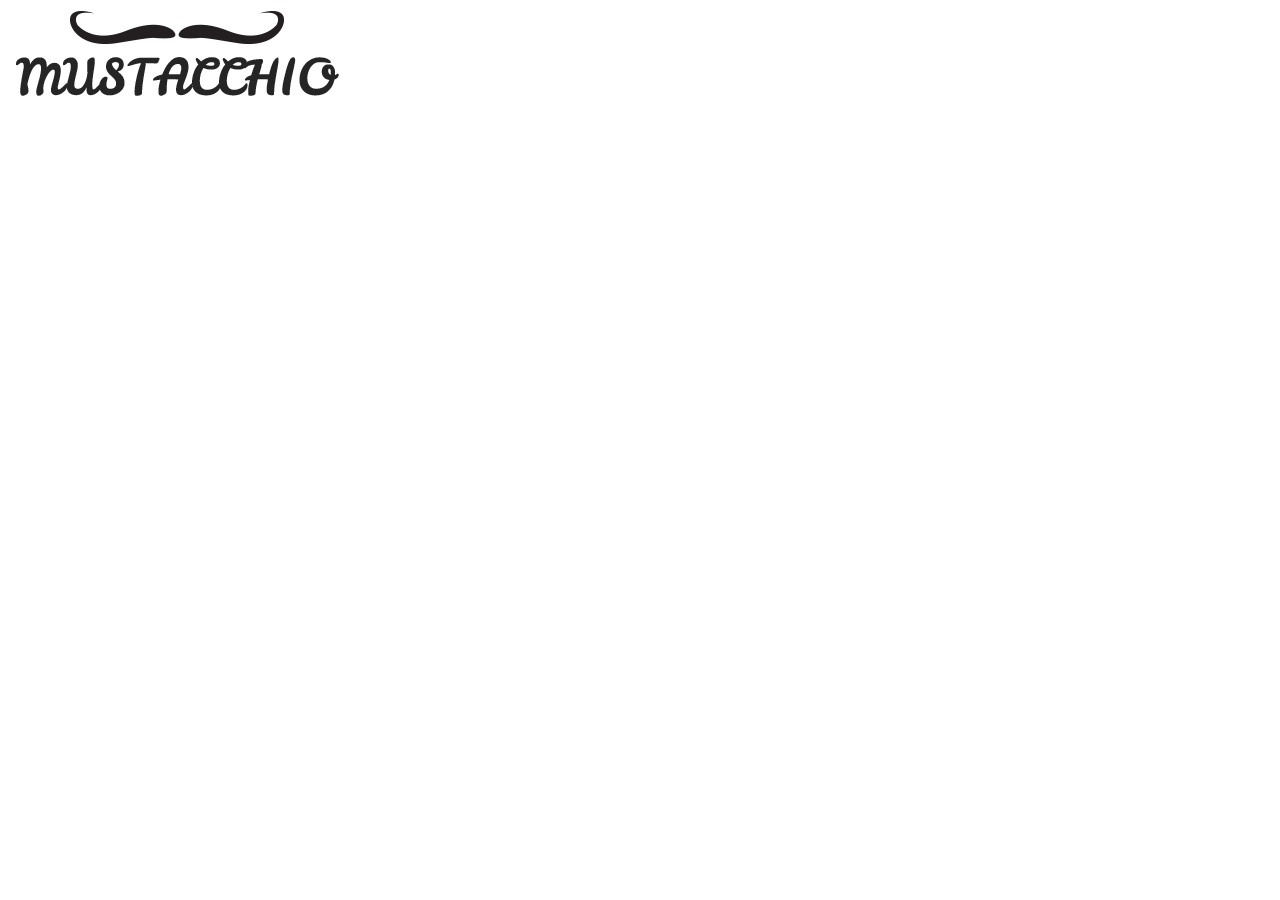
==== index.htm @ b86696db "Added images folder for the website" ====
<!DOCTYPE html>
<html lang="en">
<head>
    <link rel="stylesheet" href="style.css">
    <meta charset="UTF-8">
    <meta name="viewport" content="width=device-width, initial-scale=1.0">
    <title>Mustacchio</title>
</head>
<body>
    <img class="logo" src="/images/logo.jpg" alt="">
</body>
<link rel="stylesheet" href="script.js">
</html>
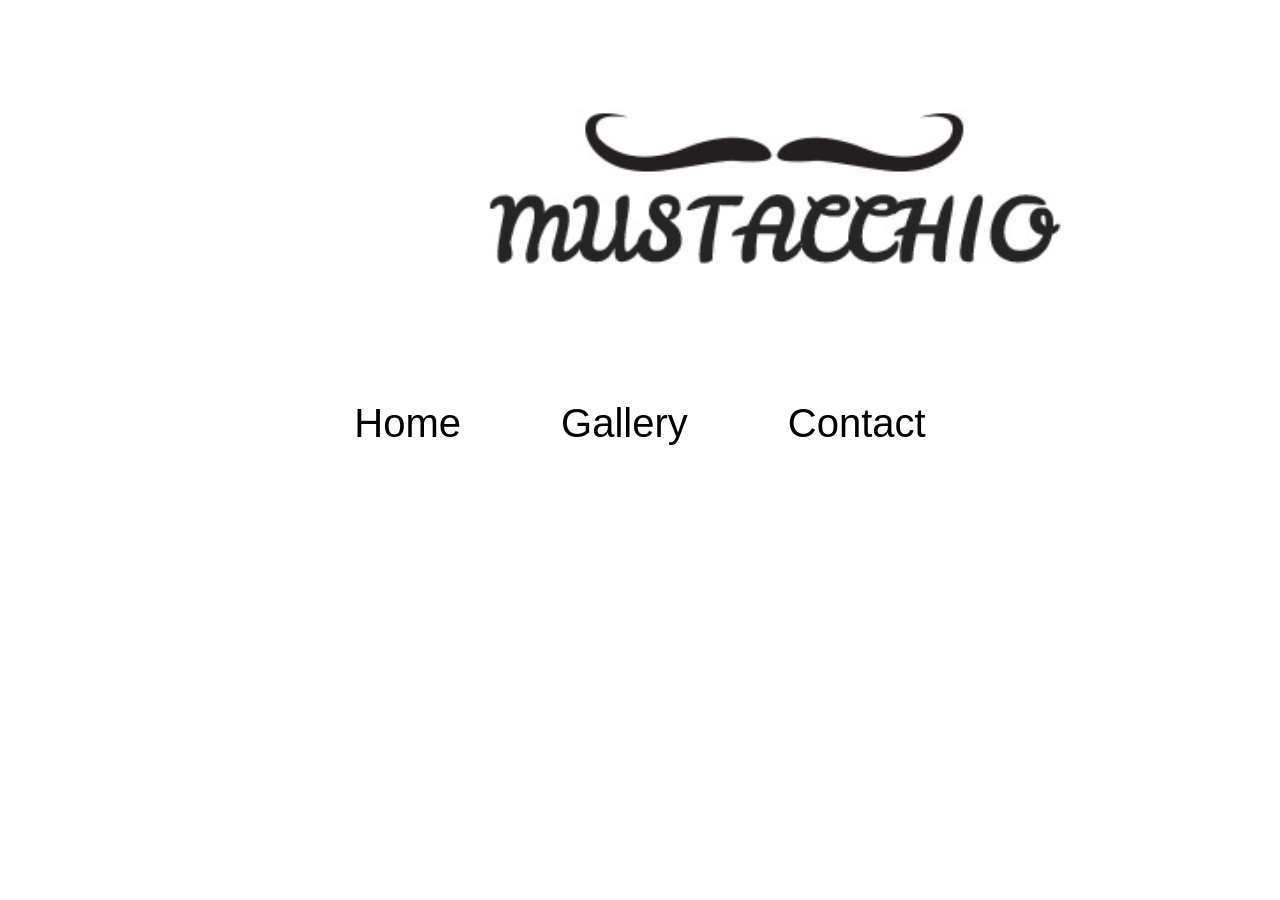
==== commit 506ed10d: "added a logo and divs for the different pages that i've also added. Along with css to put them in th" ====
--- a/index.htm
+++ b/index.htm
@@ -8,6 +8,11 @@
 </head>
 <body>
     <img class="logo" src="/images/logo.jpg" alt="">
+    <div class="links">
+        <div class="home"><a href="index.htm">Home</a></div>
+        <div class="gallery"><a href="gallery.htm">Gallery</a></div>
+        <div class="contact"><a href="contacts.htm">Contact</a></div>
+    </div>
 </body>
 <link rel="stylesheet" href="script.js">
 </html>
--- a/style.css
+++ b/style.css
@@ -0,0 +1,25 @@
+.logo{
+    position: relative;
+    left: 37%;
+    margin-top: 100px;
+    width: 600px;
+}
+
+.links{
+    display: flex;
+    align-items: center;
+    justify-content: center;
+    font-family: 'Franklin Gothic Medium', 'Arial Narrow', Arial, sans-serif;
+    font-size: 40px;
+    gap: 100px;
+    margin-top: 125px;
+}
+
+.home:hover, .gallery:hover, .contact:hover{
+    color: rgb(69, 67, 67);
+}
+
+a{
+    color: inherit;
+    text-decoration: none;
+}
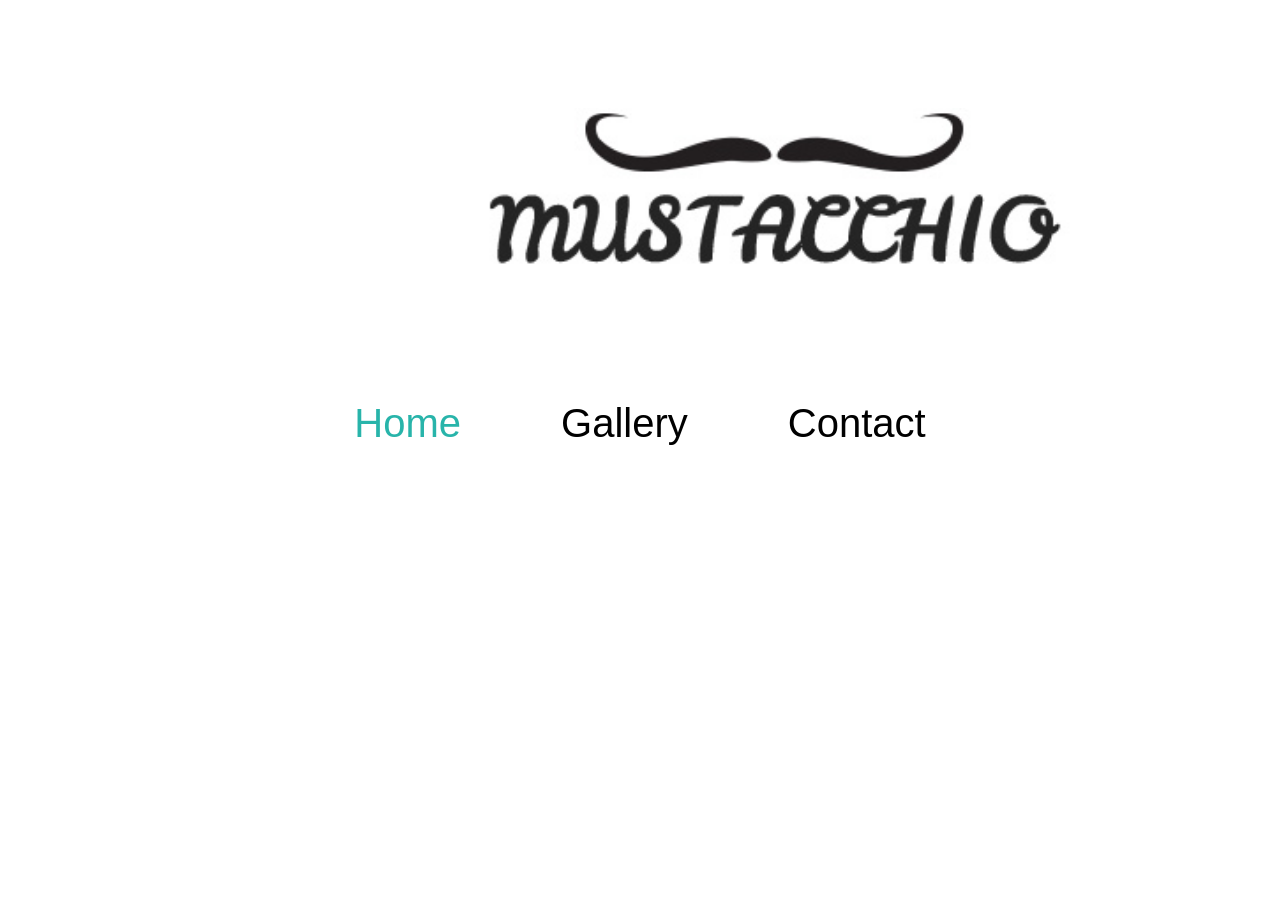
==== commit ebcb597e: "added css for each page along with actual content on the pages, allowing them to switch between each" ====
--- a/index.htm
+++ b/index.htm
@@ -1,18 +1,21 @@
 <!DOCTYPE html>
 <html lang="en">
+
 <head>
-    <link rel="stylesheet" href="style.css">
+    <link rel="stylesheet" href="main.css">
     <meta charset="UTF-8">
     <meta name="viewport" content="width=device-width, initial-scale=1.0">
     <title>Mustacchio</title>
 </head>
+
 <body>
     <img class="logo" src="/images/logo.jpg" alt="">
     <div class="links">
-        <div class="home"><a href="index.htm">Home</a></div>
+        <div class="home" style="color:rgb(40, 180, 170);"><a href="index.htm">Home</a></div>
         <div class="gallery"><a href="gallery.htm">Gallery</a></div>
         <div class="contact"><a href="contacts.htm">Contact</a></div>
     </div>
 </body>
 <link rel="stylesheet" href="script.js">
+
 </html>
--- a/main.css
+++ b/main.css
@@ -0,0 +1,27 @@
+.logo {
+    position: relative;
+    left: 37%;
+    margin-top: 100px;
+    width: 600px;
+}
+
+.links {
+    display: flex;
+    align-items: center;
+    justify-content: center;
+    font-family: 'Franklin Gothic Medium', 'Arial Narrow', Arial, sans-serif;
+    font-size: 40px;
+    gap: 100px;
+    margin-top: 125px;
+}
+
+.home:hover,
+.gallery:hover,
+.contact:hover {
+    color: rgb(40, 180, 170);
+}
+
+a {
+    color: inherit;
+    text-decoration: none;
+}
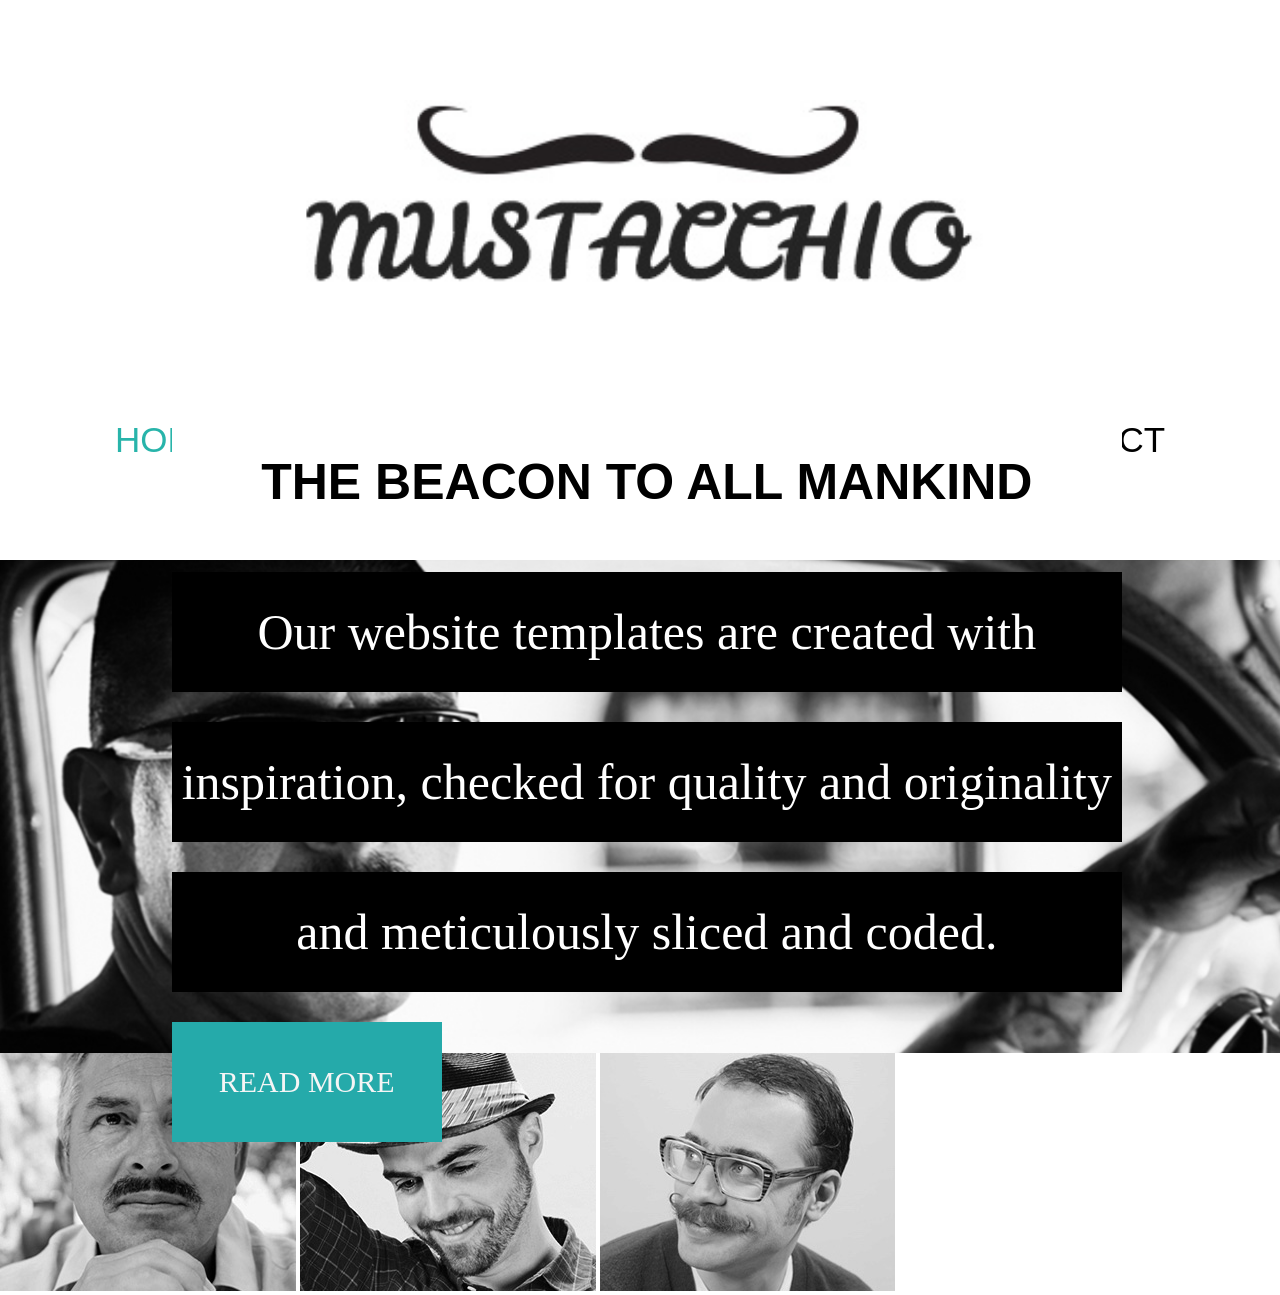
==== commit 44f49afb: "added lots of different additions to the website along with css. about page and the blog page have b" ====
--- a/index.htm
+++ b/index.htm
@@ -11,11 +11,27 @@
 <body>
     <img class="logo" src="/images/logo.jpg" alt="">
     <div class="links">
-        <div class="home" style="color:rgb(40, 180, 170);"><a href="index.htm">Home</a></div>
-        <div class="gallery"><a href="gallery.htm">Gallery</a></div>
-        <div class="contact"><a href="contacts.htm">Contact</a></div>
+        <div class="home" style="color:rgb(40, 180, 170);"><a href="index.htm">HOME</a></div>
+        <div class="about"><a href="about.htm">ABOUT</a></div>
+        <div class="gallery"><a href="gallery.htm">GALLERY</a></div>
+        <div class="blog"><a href="blog.htm">BLOG</a></div>
+        <div class="contact"><a href="contacts.htm">CONTACT</a></div>
+    </div>
+    <div class="middle-section">
+        <img class="beacon" src="/images/the-beacon.jpg" alt="">
+        <div class="text">
+            <div class="top">THE BEACON TO ALL MANKIND</div>
+            <div class="higher">Our website templates are created with</div>
+            <div class="mid">inspiration, checked for quality and originality</div>
+            <div class="lower">and meticulously sliced and coded.</div>
+            <div class="read">READ MORE</div>
+        </div>
+    </div>
+
+    <div class="photo">
+        <img src="/images/the-father.jpg" alt="">
+        <img src="/images/the-actor.jpg" alt="">
+        <img src="/images/the-nerd.jpg" alt="">
     </div>
 </body>
-<link rel="stylesheet" href="script.js">
-
 </html>
--- a/main.css
+++ b/main.css
@@ -1,8 +1,16 @@
+* {
+    margin: 0;
+    padding: 0;
+}
+
 .logo {
     position: relative;
-    left: 37%;
+    top: 0;
+    left: 50%;
+    transform: translateX(-50%);
+    /* Shifts the image back by half its own width to perfectly center it */
     margin-top: 100px;
-    width: 600px;
+    width: 700px;
 }
 
 .links {
@@ -10,7 +18,7 @@
     align-items: center;
     justify-content: center;
     font-family: 'Franklin Gothic Medium', 'Arial Narrow', Arial, sans-serif;
-    font-size: 40px;
+    font-size: 35px;
     gap: 100px;
     margin-top: 125px;
 }
@@ -24,4 +32,55 @@
 a {
     color: inherit;
     text-decoration: none;
+}
+
+.beacon {
+    display: block;
+    width: 100%;
+}
+
+.middle-section {
+    position: relative;
+    margin-top: 100px;
+}
+
+.text {
+    position: absolute;
+    top: 45%;
+    right: 10%;
+    transform: translateY(-50%);
+    font-size: 50px;
+}
+
+.top {
+    background-color: white;
+    font-weight: bold;
+    font-family: 'Franklin Gothic Medium', 'Arial Narrow', Arial, sans-serif;
+}
+
+.read{
+    background-color: rgb(37, 170, 170);
+    color: whitesmoke;
+    font-size: 30px;
+    width: 250px;
+}
+
+.higher,
+.mid,
+.lower {
+    background-color: black;
+    color: white;
+}
+
+.top,
+.higher,
+.mid,
+.lower,
+.read {
+    margin: 30px;
+    padding: 10px;
+    display: flex;
+    align-items: center;
+    justify-content: center;
+    height: 100px;
 }
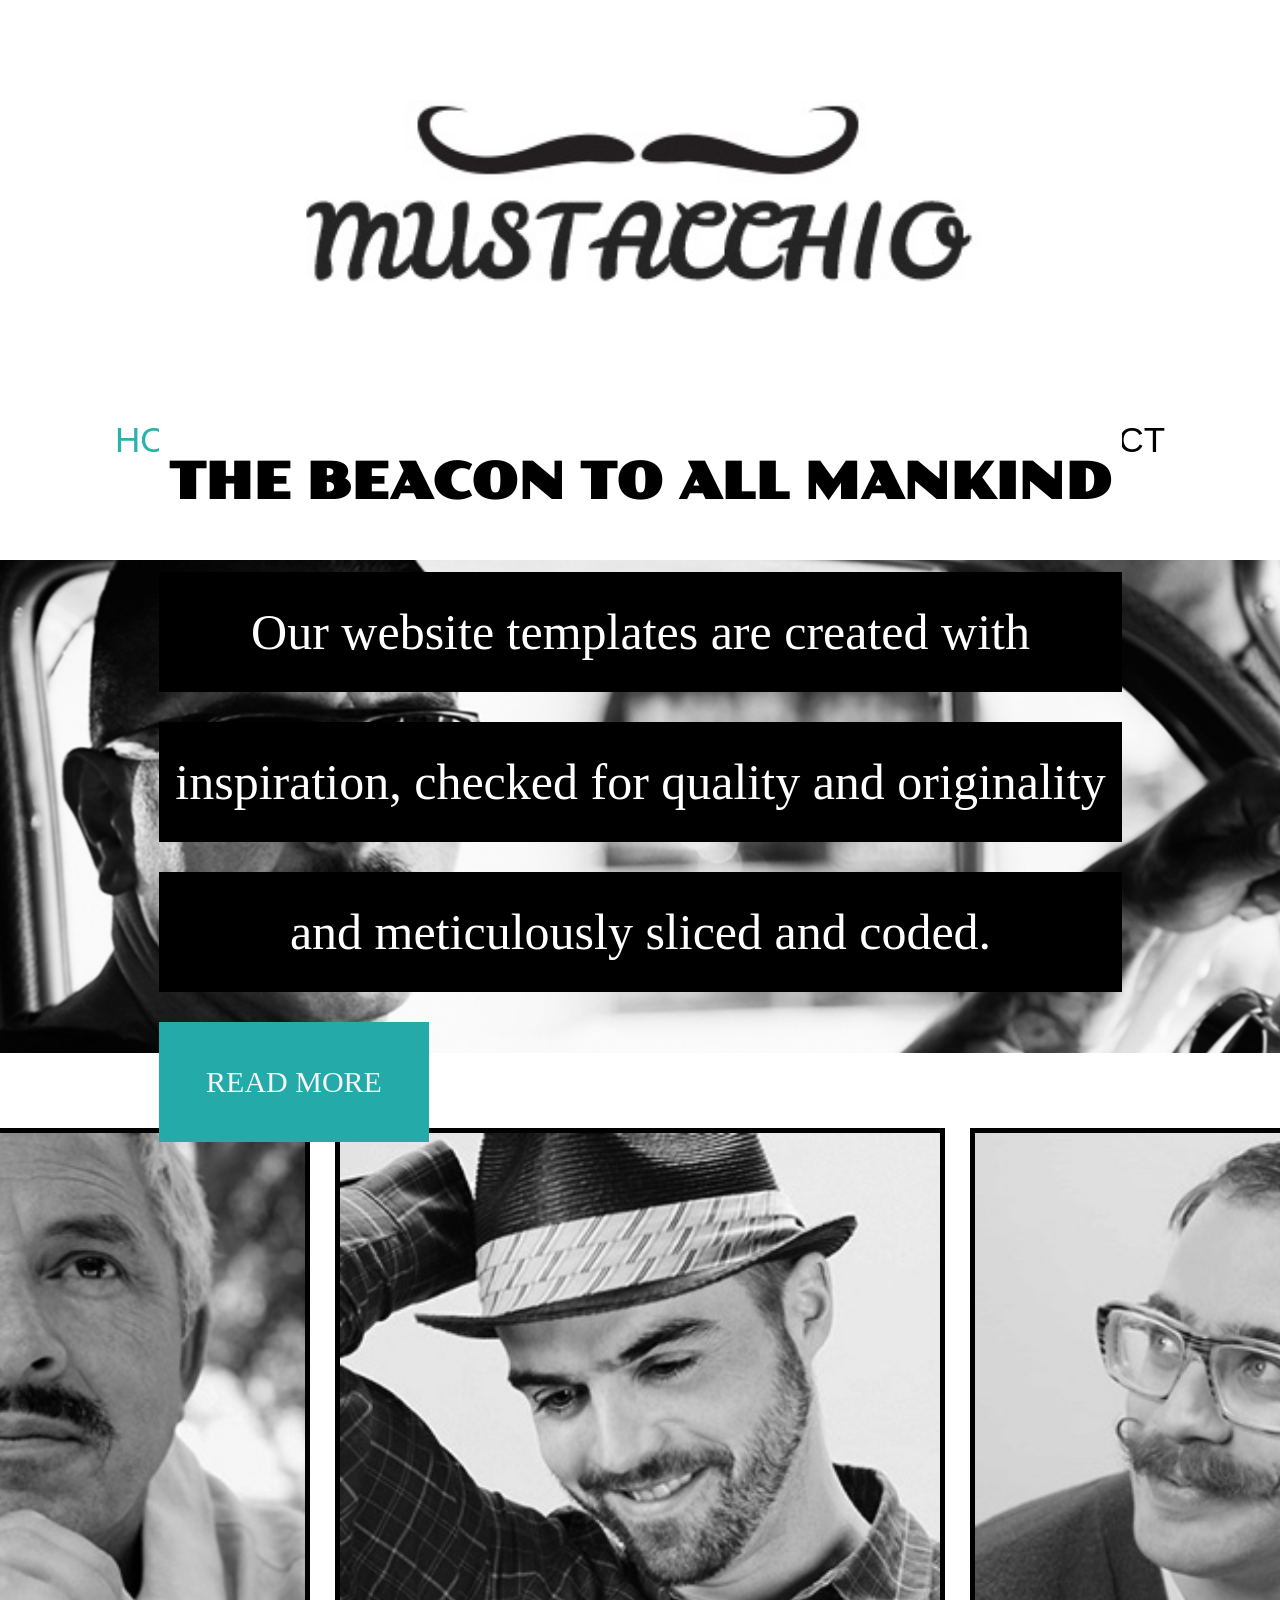
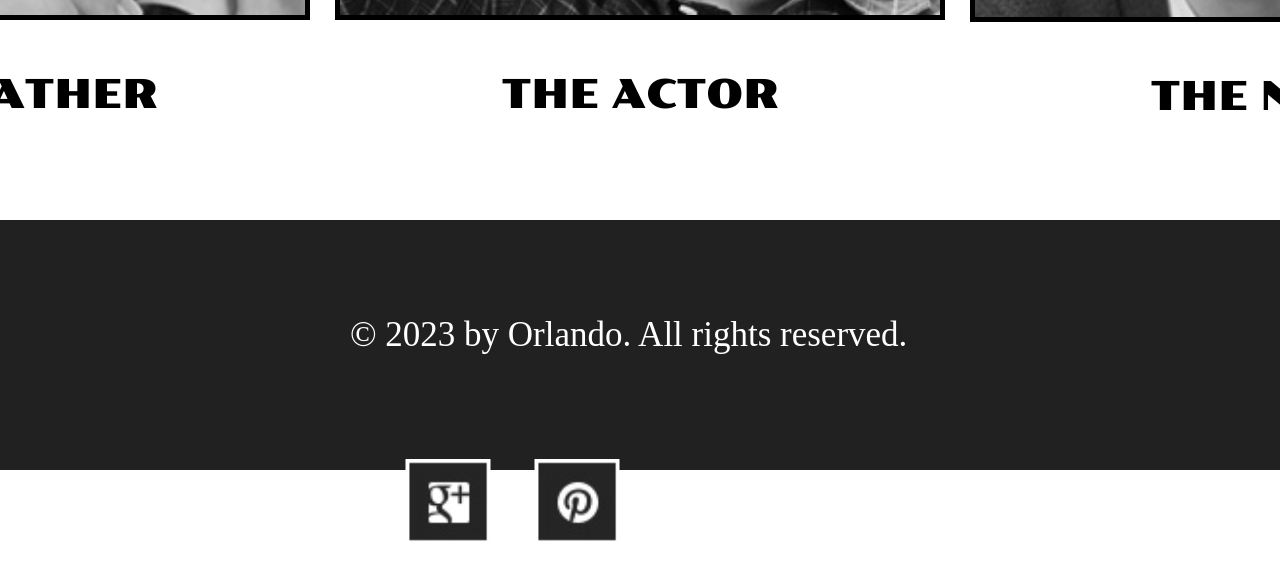
==== commit 1e245cd5: "added multiple content the main page and css to all of the pages" ====
--- a/index.htm
+++ b/index.htm
@@ -3,9 +3,14 @@
 
 <head>
     <link rel="stylesheet" href="main.css">
+    <link rel="preconnect" href="https://fonts.googleapis.com">
+    <link rel="preconnect" href="https://fonts.gstatic.com" crossorigin>
+    <link href="https://fonts.googleapis.com/css2?family=Poller+One&display=swap" rel="stylesheet">
+
     <meta charset="UTF-8">
     <meta name="viewport" content="width=device-width, initial-scale=1.0">
     <title>Mustacchio</title>
+
 </head>
 
 <body>
@@ -28,10 +33,21 @@
         </div>
     </div>
 
-    <div class="photo">
-        <img src="/images/the-father.jpg" alt="">
-        <img src="/images/the-actor.jpg" alt="">
-        <img src="/images/the-nerd.jpg" alt="">
+    <ul>
+        <li><a href="gallery.htm"><img src="/images/the-father.jpg" alt=""><span>The Father</span> </a></li>
+        <li><a href="gallery.htm"><img src="/images/the-actor.jpg" alt=""><span>The Actor</span></a></li>
+        <li><a href="gallery.htm"><img src="/images/the-nerd.jpg" alt=""><span>The Nerd</span></a></li>
+    </ul>
+
+    <div class="bar">
+        <p>© 2023 by Orlando. All rights reserved.</p>
+        <div>
+            <img src="/images/icons/icon-twitter.jpg" alt="" class="social">
+            <img src="/images/icons/icon-facebook.jpg" alt="" class="social">
+            <img src="/images/icons/icon-googleplus.jpg" alt="" class="social">
+            <img src="/images/icons/icon-pinterest.jpg" alt="" class="social">
+        </div>
     </div>
 </body>
+
 </html>
--- a/main.css
+++ b/main.css
@@ -17,7 +17,7 @@
     display: flex;
     align-items: center;
     justify-content: center;
-    font-family: 'Franklin Gothic Medium', 'Arial Narrow', Arial, sans-serif;
+    font-family: "Arial Black", Gadget, sans-serif;
     font-size: 35px;
     gap: 100px;
     margin-top: 125px;
@@ -55,10 +55,11 @@
 .top {
     background-color: white;
     font-weight: bold;
-    font-family: 'Franklin Gothic Medium', 'Arial Narrow', Arial, sans-serif;
+    font-family: "Poller One";
+    text-transform: uppercase;
 }
 
-.read{
+.read {
     background-color: rgb(37, 170, 170);
     color: whitesmoke;
     font-size: 30px;
@@ -83,4 +84,54 @@
     align-items: center;
     justify-content: center;
     height: 100px;
-}+}
+
+ul{
+    list-style: none;
+    display: flex;
+    justify-content: center;
+    margin-top: 75px;
+    border: 5px;
+    gap: 25px;
+}
+
+ul li img{
+    display: flex;
+    flex-direction: column;
+    width: 600px;
+    height: auto;
+    border: 5px solid;
+}
+
+span{
+    display: flex;
+    justify-content: center;
+    font-family: "Poller One";
+    text-transform: uppercase;
+    font-size: 40px;
+    margin-top: 50px;
+}
+
+.bar{
+    margin-top: 100px;
+    margin-bottom: 100px;
+    background-color: rgb(33, 33, 33);
+    width: 100%;
+    height: 250px;
+}
+.social{
+    position: relative;
+    left: 35%;
+    transform: translateX(-50%);
+    margin-top: 75px;
+    margin-right: 40px;
+    width: 85px;
+}
+p{
+    color: white;
+    float: left;
+    margin-top: 95px;
+    margin-left: 350px;
+    font-size: 35px;
+}
+
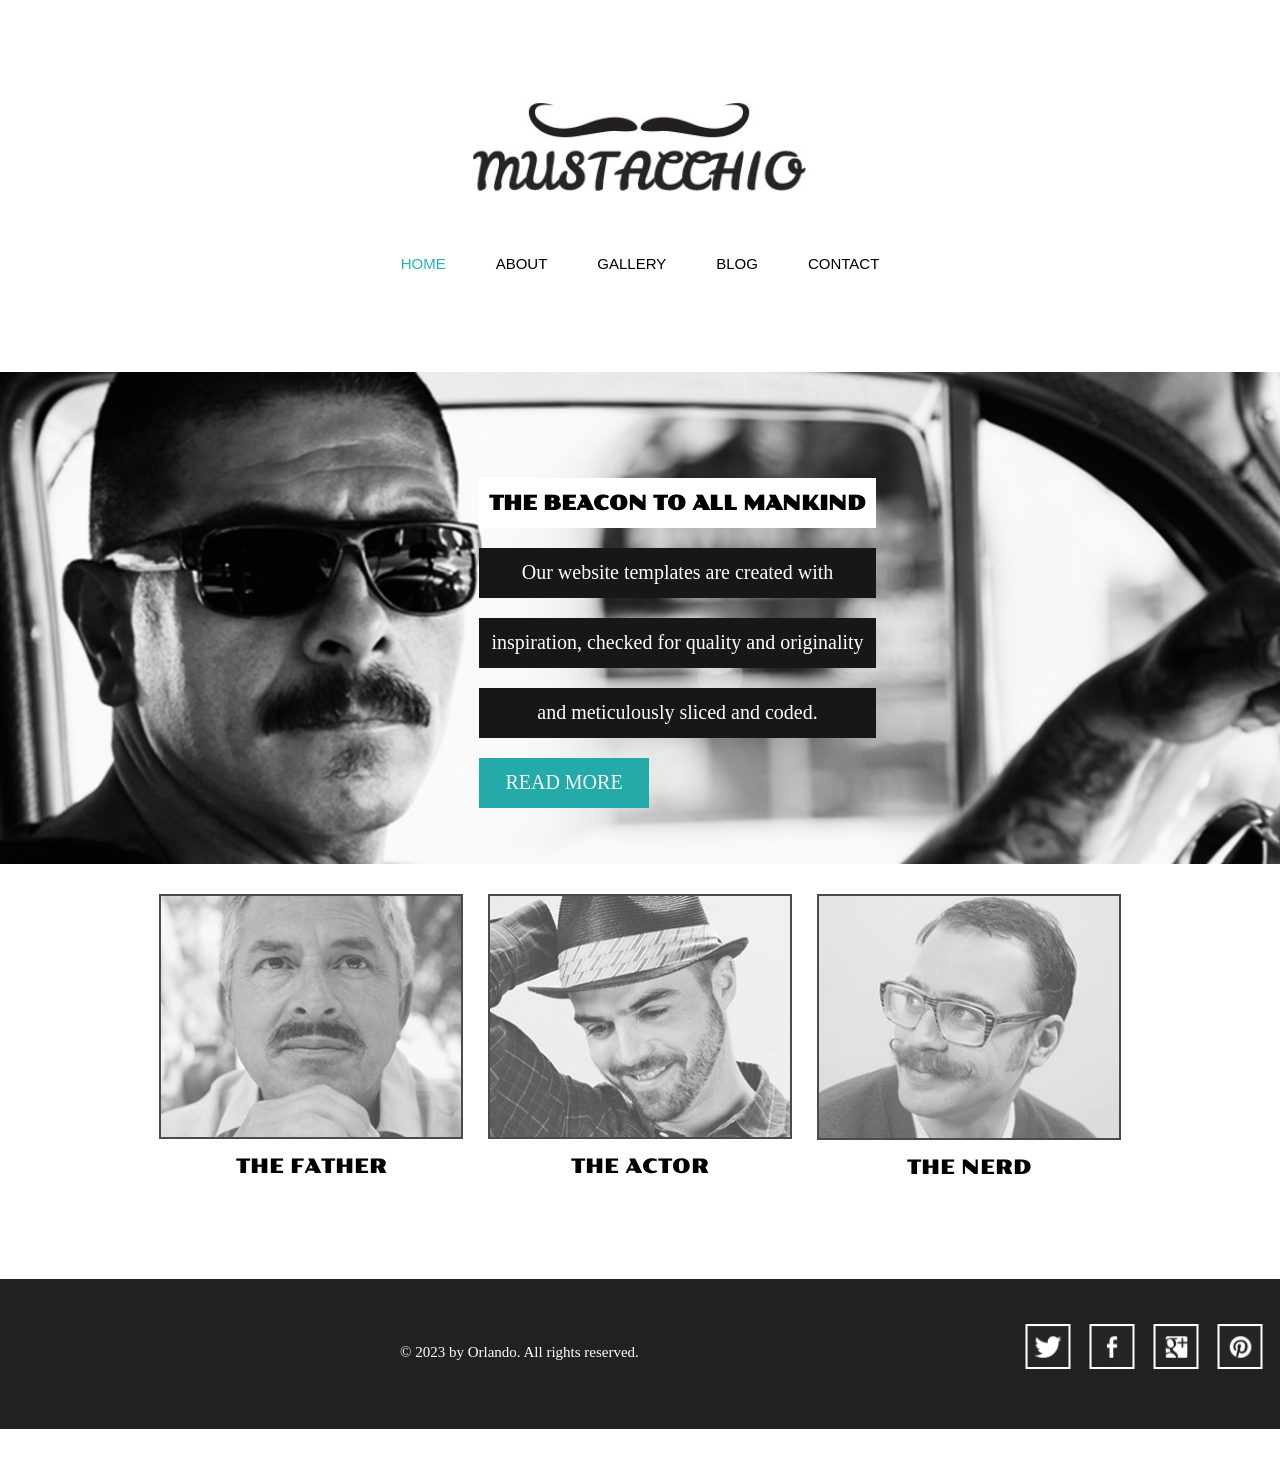
==== commit 6535b2f1: "Fixed issue where images weren't being shown due to a fixed path in the coding" ====
--- a/index.htm
+++ b/index.htm
@@ -14,7 +14,7 @@
 </head>
 
 <body>
-    <img class="logo" src="/images/logo.jpg" alt="">
+    <img class="logo" src="images/logo.jpg" alt="">
     <div class="links">
         <div class="home" style="color:rgb(40, 180, 170);"><a href="index.htm">HOME</a></div>
         <div class="about"><a href="about.htm">ABOUT</a></div>
@@ -23,7 +23,7 @@
         <div class="contact"><a href="contacts.htm">CONTACT</a></div>
     </div>
     <div class="middle-section">
-        <img class="beacon" src="/images/the-beacon.jpg" alt="">
+        <img class="beacon" src="images/the-beacon.jpg" alt="">
         <div class="text">
             <div class="top">THE BEACON TO ALL MANKIND</div>
             <div class="higher">Our website templates are created with</div>
@@ -34,18 +34,18 @@
     </div>
 
     <ul>
-        <li><a href="gallery.htm"><img src="/images/the-father.jpg" alt=""><span>The Father</span> </a></li>
-        <li><a href="gallery.htm"><img src="/images/the-actor.jpg" alt=""><span>The Actor</span></a></li>
-        <li><a href="gallery.htm"><img src="/images/the-nerd.jpg" alt=""><span>The Nerd</span></a></li>
+        <li><a href="gallery.htm"><img src="images/the-father.jpg" alt=""><span>The Father</span> </a></li>
+        <li><a href="gallery.htm"><img src="images/the-actor.jpg" alt=""><span>The Actor</span></a></li>
+        <li><a href="gallery.htm"><img src="images/the-nerd.jpg" alt=""><span>The Nerd</span></a></li>
     </ul>
 
     <div class="bar">
         <p>© 2023 by Orlando. All rights reserved.</p>
         <div>
-            <img src="/images/icons/icon-twitter.jpg" alt="" class="social">
-            <img src="/images/icons/icon-facebook.jpg" alt="" class="social">
-            <img src="/images/icons/icon-googleplus.jpg" alt="" class="social">
-            <img src="/images/icons/icon-pinterest.jpg" alt="" class="social">
+            <img src="images/icons/icon-twitter.jpg" alt="" class="social">
+            <img src="images/icons/icon-facebook.jpg" alt="" class="social">
+            <img src="images/icons/icon-googleplus.jpg" alt="" class="social">
+            <img src="images/icons/icon-pinterest.jpg" alt="" class="social">
         </div>
     </div>
 </body>
--- a/main.css
+++ b/main.css
@@ -10,7 +10,7 @@
     transform: translateX(-50%);
     /* Shifts the image back by half its own width to perfectly center it */
     margin-top: 100px;
-    width: 700px;
+    width: 350px;
 }
 
 .links {
@@ -18,9 +18,9 @@
     align-items: center;
     justify-content: center;
     font-family: "Arial Black", Gadget, sans-serif;
-    font-size: 35px;
-    gap: 100px;
-    margin-top: 125px;
+    font-size: 15px;
+    gap: 50px;
+    margin-top: 55px;
 }
 
 .home:hover,
@@ -33,7 +33,7 @@
     color: inherit;
     text-decoration: none;
 }
-
+/* The middle section of the page*/
 .beacon {
     display: block;
     width: 100%;
@@ -46,10 +46,10 @@
 
 .text {
     position: absolute;
-    top: 45%;
-    right: 10%;
+    top: 55%;
+    right: 30%;
     transform: translateY(-50%);
-    font-size: 50px;
+    font-size: 20px;
 }
 
 .top {
@@ -62,14 +62,14 @@
 .read {
     background-color: rgb(37, 170, 170);
     color: whitesmoke;
-    font-size: 30px;
-    width: 250px;
+    font-size: 20px;
+    width: 150px;
 }
 
 .higher,
 .mid,
 .lower {
-    background-color: black;
+    background-color: rgb(24, 23, 23);
     color: white;
 }
 
@@ -78,19 +78,19 @@
 .mid,
 .lower,
 .read {
-    margin: 30px;
+    margin: 20px;
     padding: 10px;
     display: flex;
     align-items: center;
     justify-content: center;
-    height: 100px;
+    height: 30px;
 }
-
+/*//////////////////////////////////////////////////////////////////////////////////////////////////////////////////////////////////*/
 ul{
     list-style: none;
     display: flex;
     justify-content: center;
-    margin-top: 75px;
+    margin-top: 30px;
     border: 5px;
     gap: 25px;
 }
@@ -98,9 +98,16 @@
 ul li img{
     display: flex;
     flex-direction: column;
-    width: 600px;
+    width: 300px;
     height: auto;
-    border: 5px solid;
+    border: 2px solid;
+    filter: grayscale(100%);
+    transition: filter 0.8s ease, opacity 0.8s ease;
+    opacity: 0.7;
+}
+
+ul li img:hover{
+    opacity: 1;
 }
 
 span{
@@ -108,30 +115,29 @@
     justify-content: center;
     font-family: "Poller One";
     text-transform: uppercase;
-    font-size: 40px;
-    margin-top: 50px;
+    font-size: 20px;
+    margin-top: 15px;
 }
 
 .bar{
     margin-top: 100px;
-    margin-bottom: 100px;
+    margin-bottom: 50px;
     background-color: rgb(33, 33, 33);
     width: 100%;
-    height: 250px;
+    height: 150px;
 }
 .social{
     position: relative;
-    left: 35%;
+    left: 32%;
     transform: translateX(-50%);
-    margin-top: 75px;
-    margin-right: 40px;
-    width: 85px;
+    margin-top: 45px;
+    margin-right: 15px;
+    width: 45px;
 }
 p{
     color: white;
     float: left;
-    margin-top: 95px;
-    margin-left: 350px;
-    font-size: 35px;
+    margin-top: 65px;
+    margin-left: 400px;
+    font-size: 15px;
 }
-
